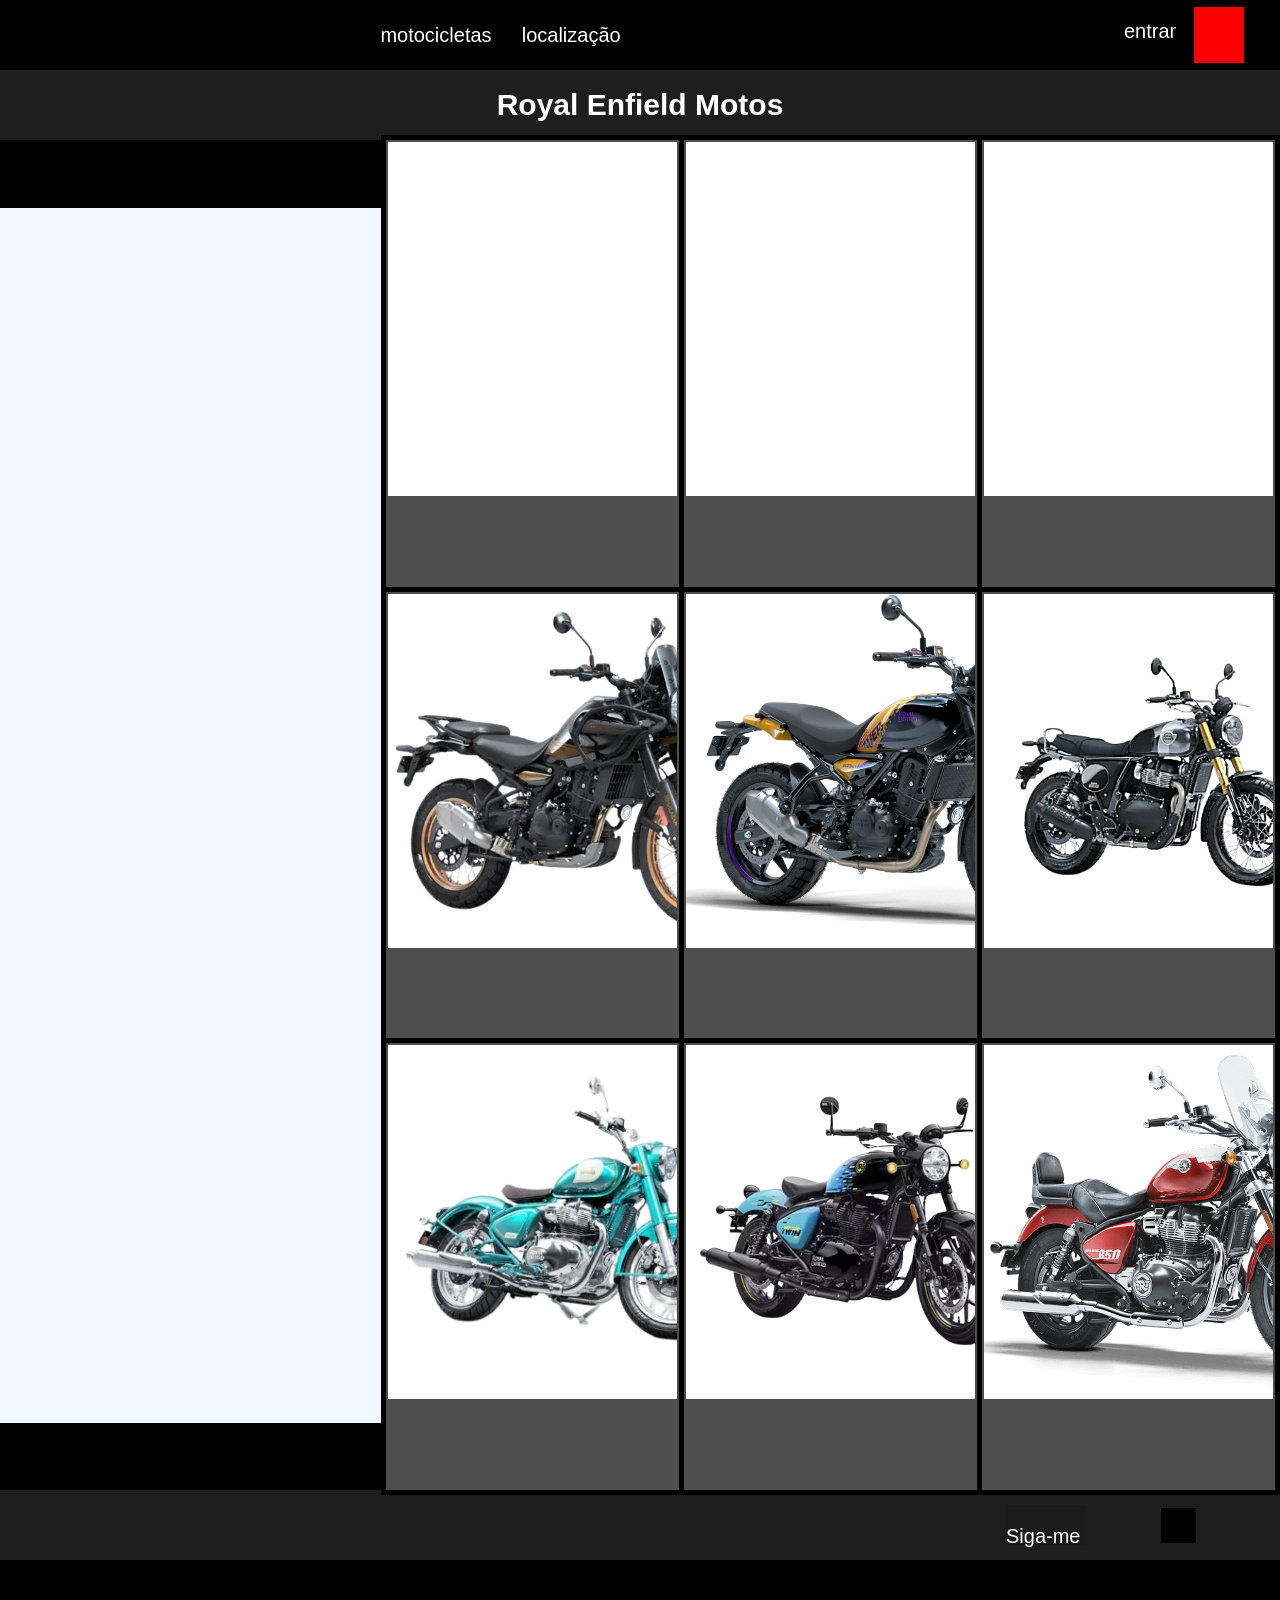
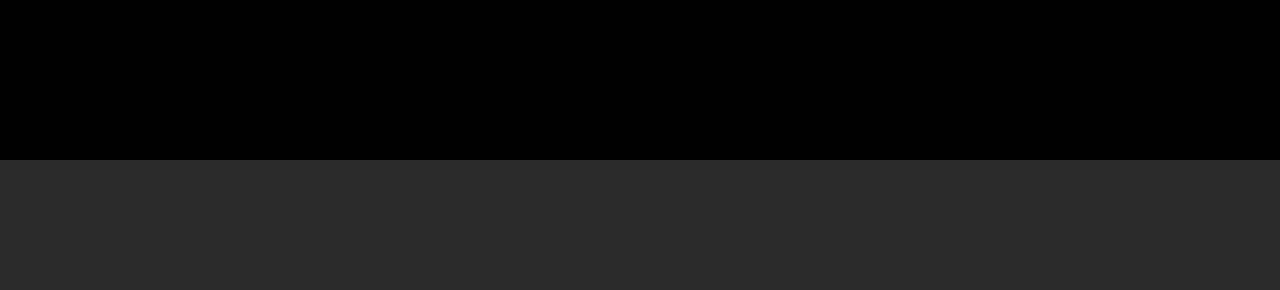
==== index.html @ 1a4cc16a "2908" ====
<!DOCTYPE html>
<html lang="pt-br">

<head>
    <meta charset="UTF-8">
    <meta name="viewport" content="width=device-width, initial-scale=1.0">
    <title>Motunado Motos Usados</title>
    <link rel="stylesheet" href="style.css">
</head>

<body>
    <header>
        <div class="logo">
            <div id="logo_img"></div>
        </div>
        <div class="main">
            <div class="vazio"></div>
            <div id="motocicletas">
                <div class="text">
                    <p>motocicletas</p>
                </div>
            </div>
            <div id="localizacao">
                <div class="text">
                    <p>localização</p>
                </div>
            </div>
        </div>
        <div class="main2">
            <div id="entrar">
                <div class="text">
                    <p>entrar</p>
                </div>
            </div>
            <div id="dark"></div>
        </div>
    </header>
    <div id="head2">
        <h1>Royal Enfield Motos</h1>
    </div>
    <div class="principal">
        <div id="principal1">
        </div>
        <div id="principal2">
            <div class="card">
                <div class="card_foto hunter"></div>
                <div class="card_name"></div>
            </div>
            <div class="card">
                <div class="card_foto meteor"></div>
                <div class="card_name"></div>
            </div>
            <div class="card ">
                <div class="card_foto classic"></div>
                <div class="card_name"></div>
            </div>
            <div class="card">
                <div class="card_foto hima"></div>
                <div class="card_name"></div>
            </div>
            <div class="card">
                <div class="card_foto guerrilha"></div>
                <div class="card_name"></div>
            </div>
            <div class="card">
                <div class="card_foto bear"></div>
                <div class="card_name"></div>
            </div>
            <div class="card">
                <div class="card_foto classic650 "></div>
                <div class="card_name"></div>
            </div>
            <div class="card">
                <div class="card_foto shotgun"></div>
                <div class="card_name"></div>
            </div>
            <div class="card ">
                <div class="card_foto super "></div>
                <div class="card_name"></div>
            </div>
        </div>
    </div>
    <footer>
        <div id="foot">
            <div id="text_box_foot">
                <p>Siga-me</p>
            </div>
            <div id="insta"></div>
            <div id="gmail"></div>
            <div class="vazio"></div>
        </div>
        <div id="foot2"></div>

    </footer>
    <script src="script.js"></script>
</body>

</html>
---- style.css ----
body {
    background-color: rgb(43, 43, 43);
    min-height: 210vh;
    margin: 0;
    padding: 0
}

p {
    font-family: Arial, Helvetica, sans-serif;
    font-size: 20px;
    color: rgb(255, 255, 255);
}

h1 {
    font-family: Arial, Helvetica, sans-serif;
    color: rgb(255, 255, 255);
    font-size: 30px;
}

header {
    background-color: black;
    width: 100%;
    height: 70px;
    display: flex;
}

#head2 {
    background-color: rgba(26, 26, 26, 0.774);
    width: 100%;
    height: 70px;
    display: flex;
    justify-content: center;
    align-items: center;
}

.logo {
    background-color: rgb(0, 0, 0);
    width: 25%;
    height: 100%;
    display: flex;
    justify-content: center;
    align-items: center;
}

#logo_img {
    background-image: url(img/logo.png);
    background-size: cover;
    width: 80%;
    height: 80%;
}

.main {
    background-color: rgb(0, 0, 0);
    width: 60%;
    height: 100%;
    display: flex;
    gap: 20px;
    align-items: center;
}

.vazio {
    width: 5%;
    height: 90%;
    display: flex;
    justify-content: center;
    align-items: center;
}

#motocicletas {
    width: 15%;
    height: 90%;
    background-color: rgb(0, 0, 0);
    display: flex;
    align-items: center;
    justify-content: center;
}

.text {
    background-color: black;
}

#localizacao {
    width: 15%;
    height: 90%;
    background-color: rgb(0, 0, 0);
    display: flex;
    justify-content: center;
    align-items: center;
}

.main2 {
    background-color: rgb(0, 0, 0);
    width: 15%;
    height: 100%;
    display: flex;
    justify-content: center;
    gap: 20px;
    align-items: center;
}

#entrar {
    height: 100%;
    width: 50px;
}

#dark {
    height: 80%;
    width: 50px;
    background-color: rgb(255, 0, 0);
}

.principal {
    height: 150vh;
    width: 100%;
    background-color: rgb(0, 0, 0);
    display: flex;
    align-items: center;
    gap: 0px;
    margin: 0px;
}

#principal1 {
    height: 90%;
    width: 30%;
    background-color: aliceblue;
}

#principal2 {
    height: 100%;
    width: 70%;
    background-color: rgb(0, 0, 0);
    display: grid;
    grid-template-columns: repeat(3, 1fr);
    grid-template-rows: repeat(3, 1fr);
    gap: 5px;
    padding: 5px;
    align-content: start;
}

.card {
    background-color: white;
    display: flex;
    flex-direction: column;
    align-items: end;
    border: 2px solid rgb(78, 78, 78);
    transition: 0.5s;
}

.card_name {
    background-color: rgba(26, 26, 26, 0.774);
    width: 100%;
    height: 20%;
    transition: 0.5s;
}

.card_foto {
    background-color: white;
    width: 100%;
    height: 80%;
    background-size: cover;
    display: flex;
    justify-content: center;
    align-items: center;
}

#foot {
    width: 100%;
    height: 70px;
    background-color: rgba(26, 26, 26, 0.774);
    display: flex;
    justify-content: end;
    align-items: center;
    gap: 20px;
}

#text_box_foot {
    background-color: rgba(26, 26, 26, 0.774);
    height: 40px;
    width: 80px;
}

#insta {
    height: 35px;
    width: 35px;
    background-image: url(img/insta.png);
    background-size: cover;
}

#insta:hover {
    background-image: url(img/insta2.png)
}

#gmail {
    height: 35px;
    width: 35px;
    background-color: black;
}

#foot2 {
    width: 100%;
    height: 200px;
    background-color: black;
}

.hunter {
    background-image: url(img/hunter.png);
}

.meteor {
    background-image: url(img/meteor.png);
}

.classic {
    background-image: url(img/classic.png);
}

.hima {
    background-image: url(img/hima450.png);
}

.guerrilha {
    background-image: url(img/guerrilha.png);
}

.classic650 {
    background-image: url(img/classic650.png);
}

.bear {
    background-image: url(img/bear.png);
}

.shotgun {
    background-image: url(img/shotgun.png);
}

.super {
    background-image: url(img/super_meteor650.png);
}

.borda1 {
    border: 2px solid rgb(255, 0, 0);
}

.vermelho {
    background-color: red;
}
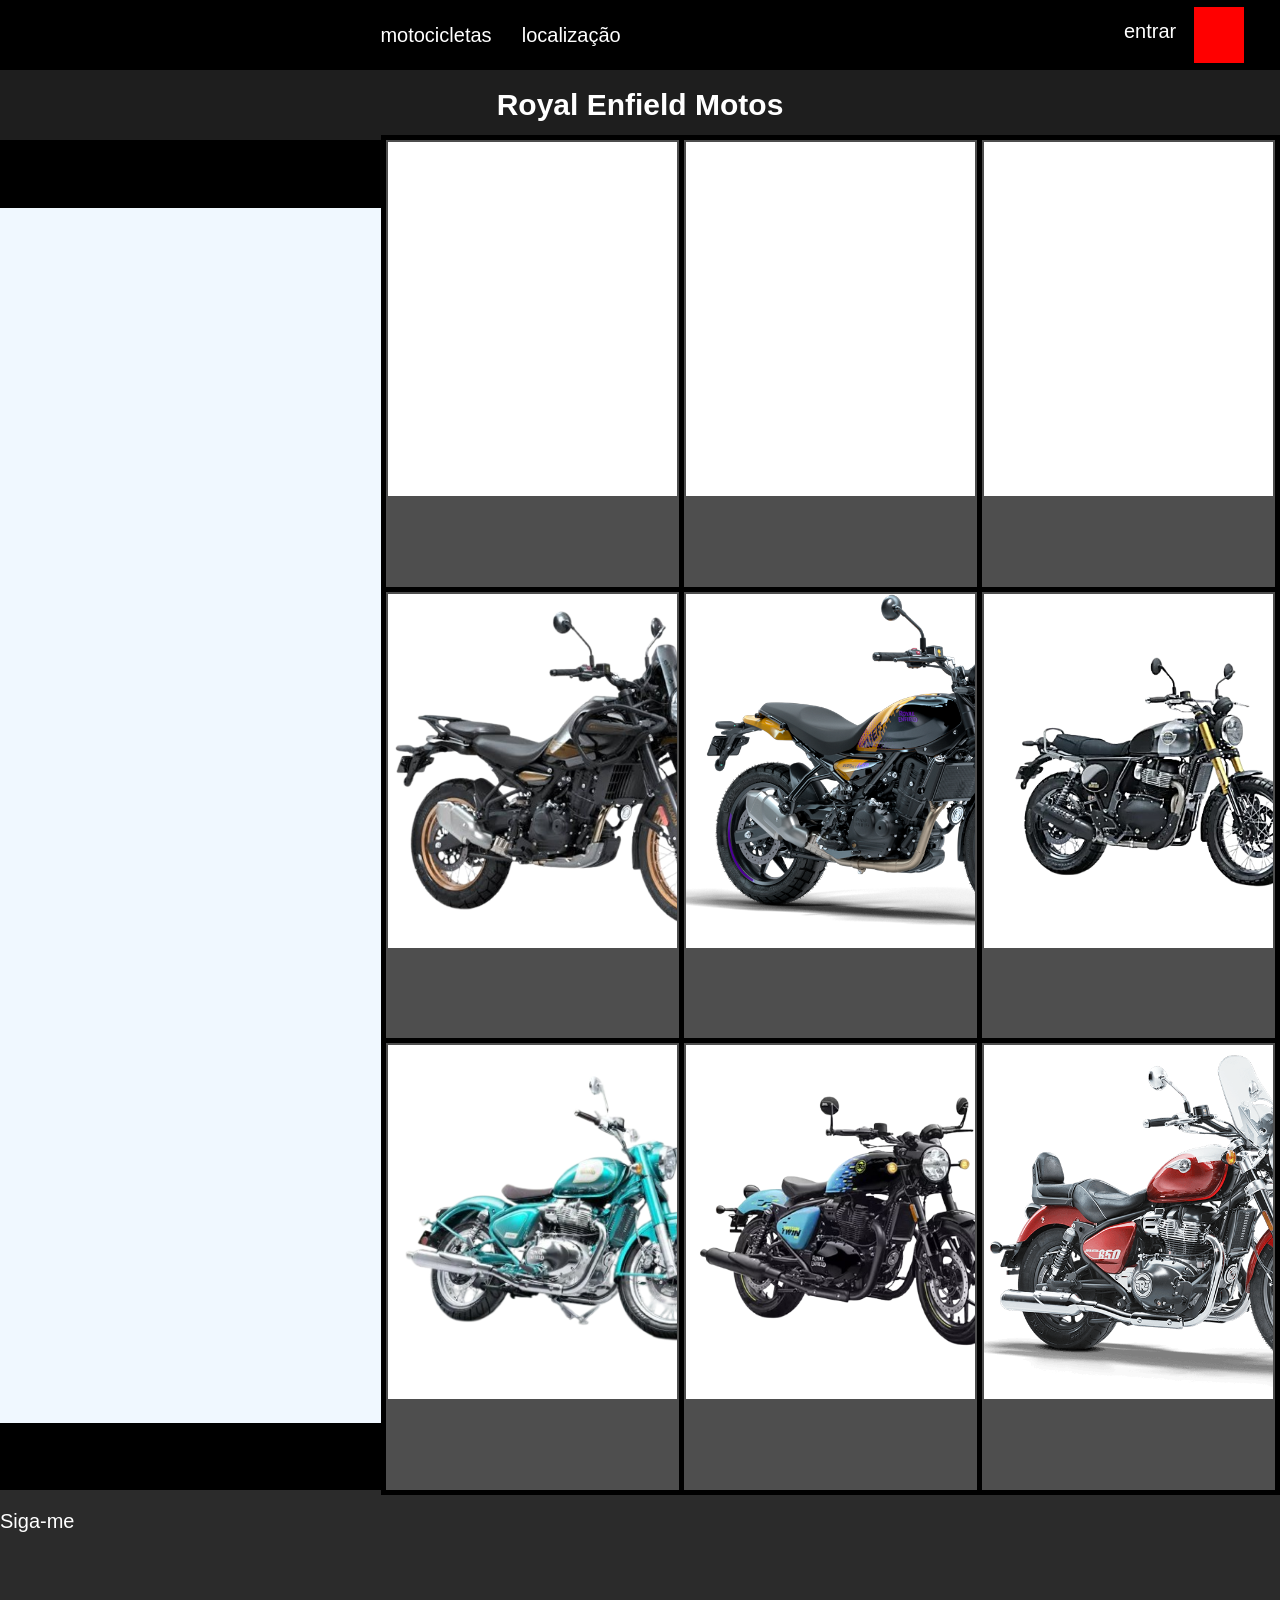
==== commit c08b5811: "link" ====
--- a/index.html
+++ b/index.html
@@ -16,7 +16,7 @@
         <div class="main">
             <div class="vazio"></div>
             <div id="motocicletas">
-                <div class="text">
+                <div class="text" onclick="window.location.href='index.html'">
                     <p>motocicletas</p>
                 </div>
             </div>
@@ -27,7 +27,7 @@
             </div>
         </div>
         <div class="main2">
-            <div id="entrar">
+            <div class="entrar menubar">
                 <div class="text">
                     <p>entrar</p>
                 </div>
@@ -42,57 +42,58 @@
         <div id="principal1">
         </div>
         <div id="principal2">
-            <div class="card">
-                <div class="card_foto hunter"></div>
-                <div class="card_name"></div>
-            </div>
-            <div class="card">
-                <div class="card_foto meteor"></div>
-                <div class="card_name"></div>
+            <div class="card" onclick="window.location.href='motos/hunter.html'">
+                <div class="card_foto hunter "></div>
+                <div class="card_name "></div>
             </div>
             <div class="card ">
-                <div class="card_foto classic"></div>
-                <div class="card_name"></div>
+                <div class="card_foto meteor "></div>
+                <div class="card_name "></div>
             </div>
-            <div class="card">
-                <div class="card_foto hima"></div>
-                <div class="card_name"></div>
+            <div class="card ">
+                <div class="card_foto classic "></div>
+                <div class="card_name "></div>
             </div>
-            <div class="card">
-                <div class="card_foto guerrilha"></div>
-                <div class="card_name"></div>
+            <div class="card ">
+                <div class="card_foto hima "></div>
+                <div class="card_name "></div>
             </div>
-            <div class="card">
-                <div class="card_foto bear"></div>
-                <div class="card_name"></div>
+            <div class="card ">
+                <div class="card_foto guerrilha "></div>
+                <div class="card_name "></div>
             </div>
-            <div class="card">
+            <div class="card ">
+                <div class="card_foto bear "></div>
+                <div class="card_name "></div>
+            </div>
+            <div class="card ">
                 <div class="card_foto classic650 "></div>
-                <div class="card_name"></div>
+                <div class="card_name "></div>
             </div>
-            <div class="card">
-                <div class="card_foto shotgun"></div>
-                <div class="card_name"></div>
+            <div class="card ">
+                <div class="card_foto shotgun "></div>
+                <div class="card_name "></div>
             </div>
             <div class="card ">
                 <div class="card_foto super "></div>
-                <div class="card_name"></div>
+                <div class="card_name "></div>
             </div>
         </div>
     </div>
     <footer>
-        <div id="foot">
-            <div id="text_box_foot">
+        <div id="foot ">
+            <div id="text_box_foot ">
                 <p>Siga-me</p>
             </div>
-            <div id="insta"></div>
-            <div id="gmail"></div>
-            <div class="vazio"></div>
+            <div id="insta ">
+            </div>
+            <div id="gmail "></div>
+            <div class="vazio "></div>
         </div>
-        <div id="foot2"></div>
+        <div id="foot2 "></div>
 
     </footer>
-    <script src="script.js"></script>
+    <script src="script.js "></script>
 </body>
 
 </html>
--- a/style.css
+++ b/style.css
@@ -77,6 +77,7 @@
 
 .text {
     background-color: black;
+    cursor: pointer;
 }
 
 #localizacao {
@@ -98,9 +99,10 @@
     align-items: center;
 }
 
-#entrar {
+.entrar {
     height: 100%;
     width: 50px;
+    cursor: pointer;
 }
 
 #dark {
@@ -144,6 +146,7 @@
     align-items: end;
     border: 2px solid rgb(78, 78, 78);
     transition: 0.5s;
+    cursor: pointer;
 }
 
 .card_name {
@@ -184,16 +187,18 @@
     width: 35px;
     background-image: url(img/insta.png);
     background-size: cover;
+    cursor: pointer;
 }
 
 #insta:hover {
-    background-image: url(img/insta2.png)
+    background-image: url(img/insta2.png);
 }
 
 #gmail {
     height: 35px;
     width: 35px;
     background-color: black;
+    cursor: pointer;
 }
 
 #foot2 {
@@ -244,4 +249,9 @@
 
 .vermelho {
     background-color: red;
+}
+
+a {
+    text-decoration: none;
+    color: inherit;
 }
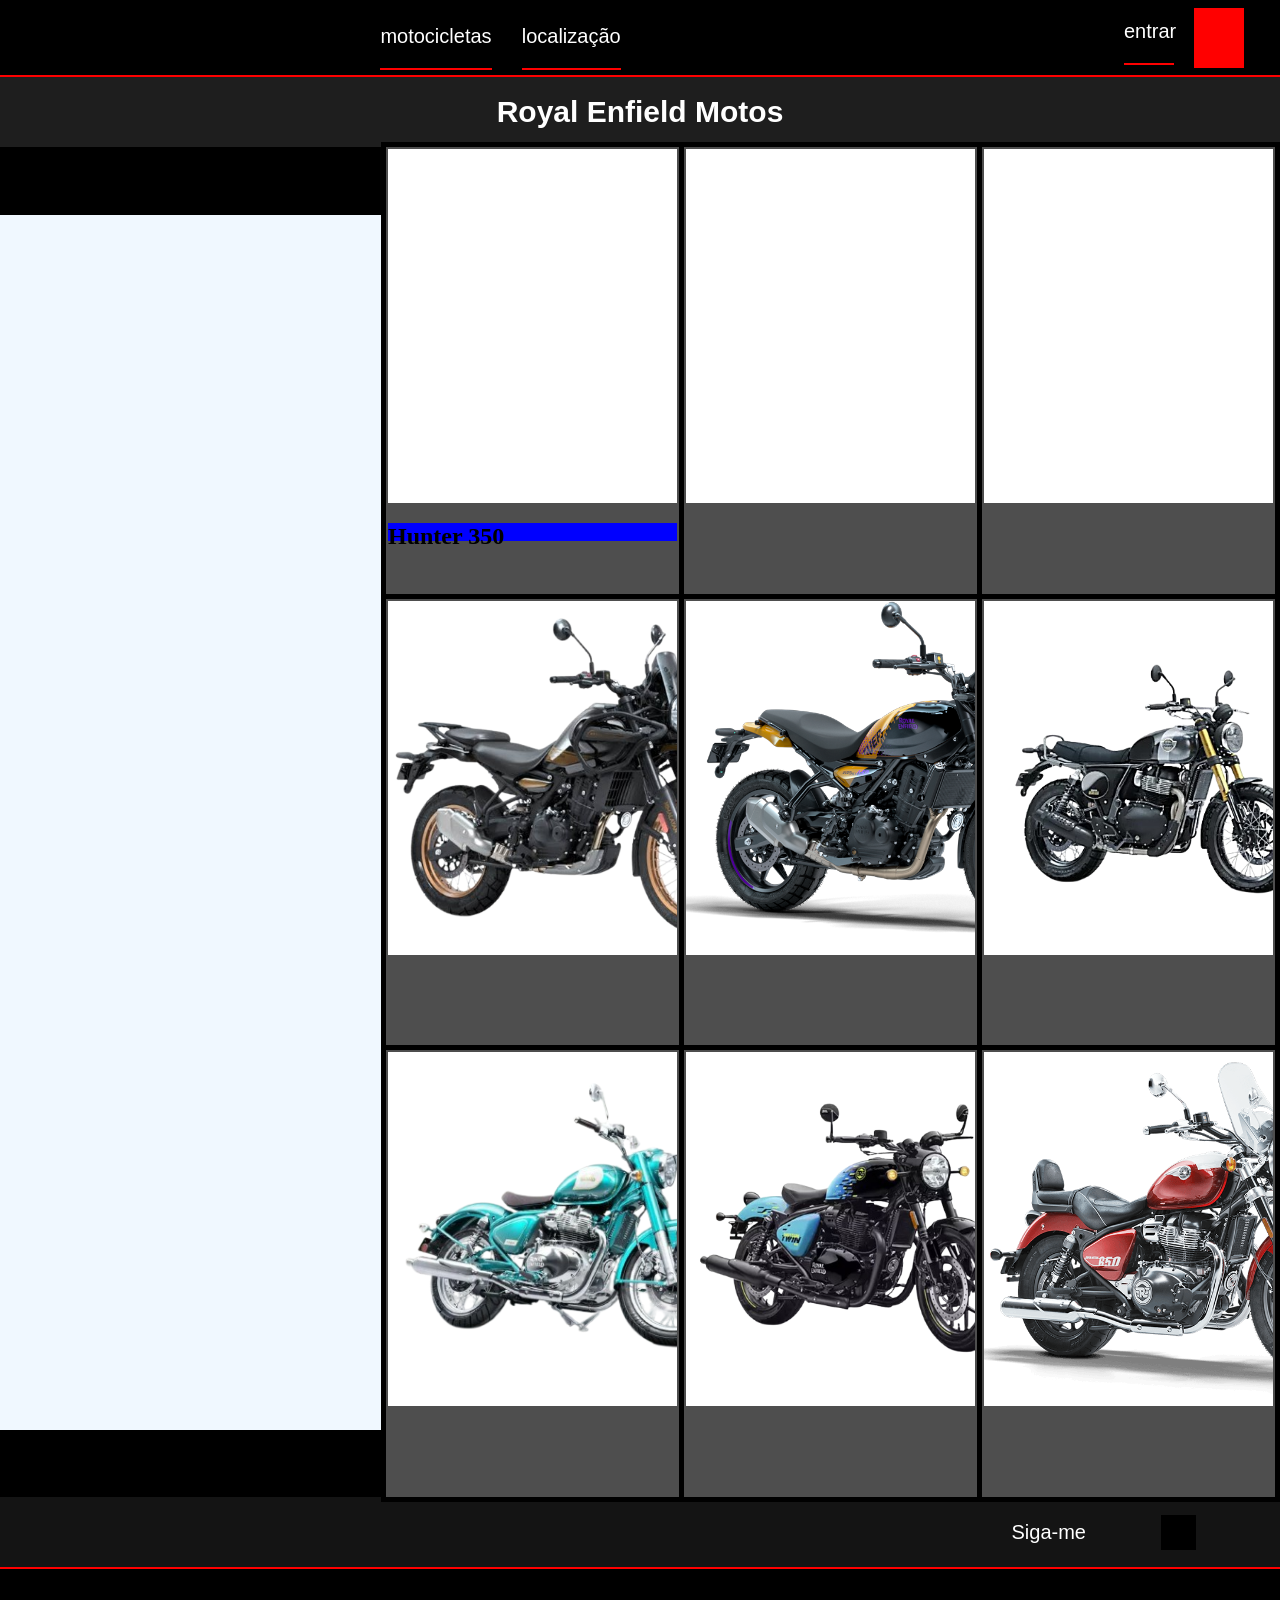
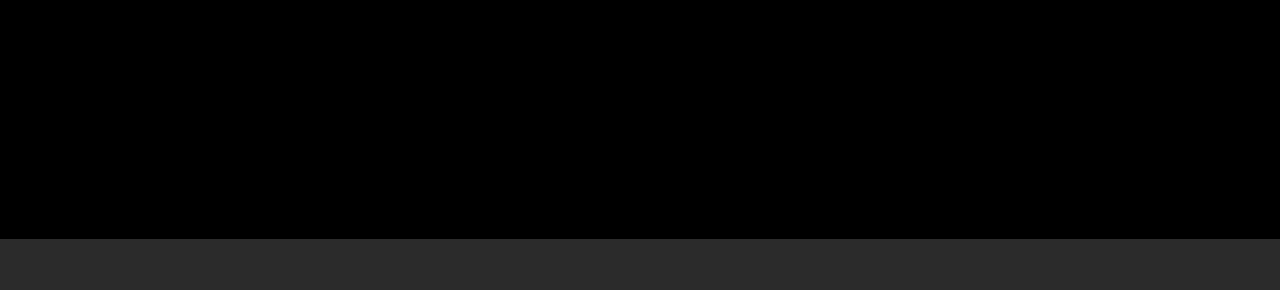
==== commit ae97a8b4: "style" ====
--- a/index.html
+++ b/index.html
@@ -44,54 +44,57 @@
         <div id="principal2">
             <div class="card" onclick="window.location.href='motos/hunter.html'">
                 <div class="card_foto hunter "></div>
-                <div class="card_name "></div>
+                <div class="card_name ">
+                    <div class="card_text">
+                        <h2>Hunter 350
+                            <h2>
+
+                    </div>
+                </div>
             </div>
-            <div class="card ">
+            <div class="card" onclick="window.location.href='motos/meteor.html'">
                 <div class="card_foto meteor "></div>
                 <div class="card_name "></div>
             </div>
-            <div class="card ">
+            <div class="card " onclick="window.location.href='motos/classic.html'">
                 <div class="card_foto classic "></div>
                 <div class="card_name "></div>
             </div>
-            <div class="card ">
+            <div class="card " onclick="window.location.href='motos/hima.html'">
                 <div class="card_foto hima "></div>
                 <div class="card_name "></div>
             </div>
-            <div class="card ">
+            <div class="card " onclick="window.location.href='motos/guerrilha.html'">
                 <div class="card_foto guerrilha "></div>
                 <div class="card_name "></div>
             </div>
-            <div class="card ">
+            <div class="card " onclick="window.location.href='motos/bear.html'">
                 <div class="card_foto bear "></div>
                 <div class="card_name "></div>
             </div>
-            <div class="card ">
+            <div class="card " onclick="window.location.href='motos/classic650.html'">
                 <div class="card_foto classic650 "></div>
                 <div class="card_name "></div>
             </div>
-            <div class="card ">
+            <div class="card " onclick="window.location.href='motos/shotgun.html'">
                 <div class="card_foto shotgun "></div>
                 <div class="card_name "></div>
             </div>
-            <div class="card ">
+            <div class="card " onclick="window.location.href='motos/super.html'">
                 <div class="card_foto super "></div>
                 <div class="card_name "></div>
             </div>
         </div>
     </div>
     <footer>
-        <div id="foot ">
+        <div id="foot">
             <div id="text_box_foot ">
                 <p>Siga-me</p>
             </div>
-            <div id="insta ">
-            </div>
-            <div id="gmail "></div>
-            <div class="vazio "></div>
+            <div id="insta"></div>
+            <div id="gmail"></div>
+            <div class="vazio"></div>
         </div>
-        <div id="foot2 "></div>
-
     </footer>
     <script src="script.js "></script>
 </body>
--- a/style.css
+++ b/style.css
@@ -20,8 +20,9 @@
 header {
     background-color: black;
     width: 100%;
-    height: 70px;
-    display: flex;
+    height: 75px;
+    display: flex;
+    border-bottom: 2px solid red;
 }
 
 #head2 {
@@ -78,6 +79,11 @@
 .text {
     background-color: black;
     cursor: pointer;
+    border-bottom: 2px solid red;
+}
+
+.text:hover {
+    border-bottom: 2px solid rgb(255, 255, 255);
 }
 
 #localizacao {
@@ -156,6 +162,12 @@
     transition: 0.5s;
 }
 
+.card_text {
+    width: 100%;
+    height: 20%;
+    background-color: blue;
+}
+
 .card_foto {
     background-color: white;
     width: 100%;
@@ -166,6 +178,12 @@
     align-items: center;
 }
 
+footer {
+    width: 100%;
+    height: 38vh;
+    background-color: rgb(0, 0, 0);
+}
+
 #foot {
     width: 100%;
     height: 70px;
@@ -174,6 +192,7 @@
     justify-content: end;
     align-items: center;
     gap: 20px;
+    border-bottom: 2px solid red;
 }
 
 #text_box_foot {
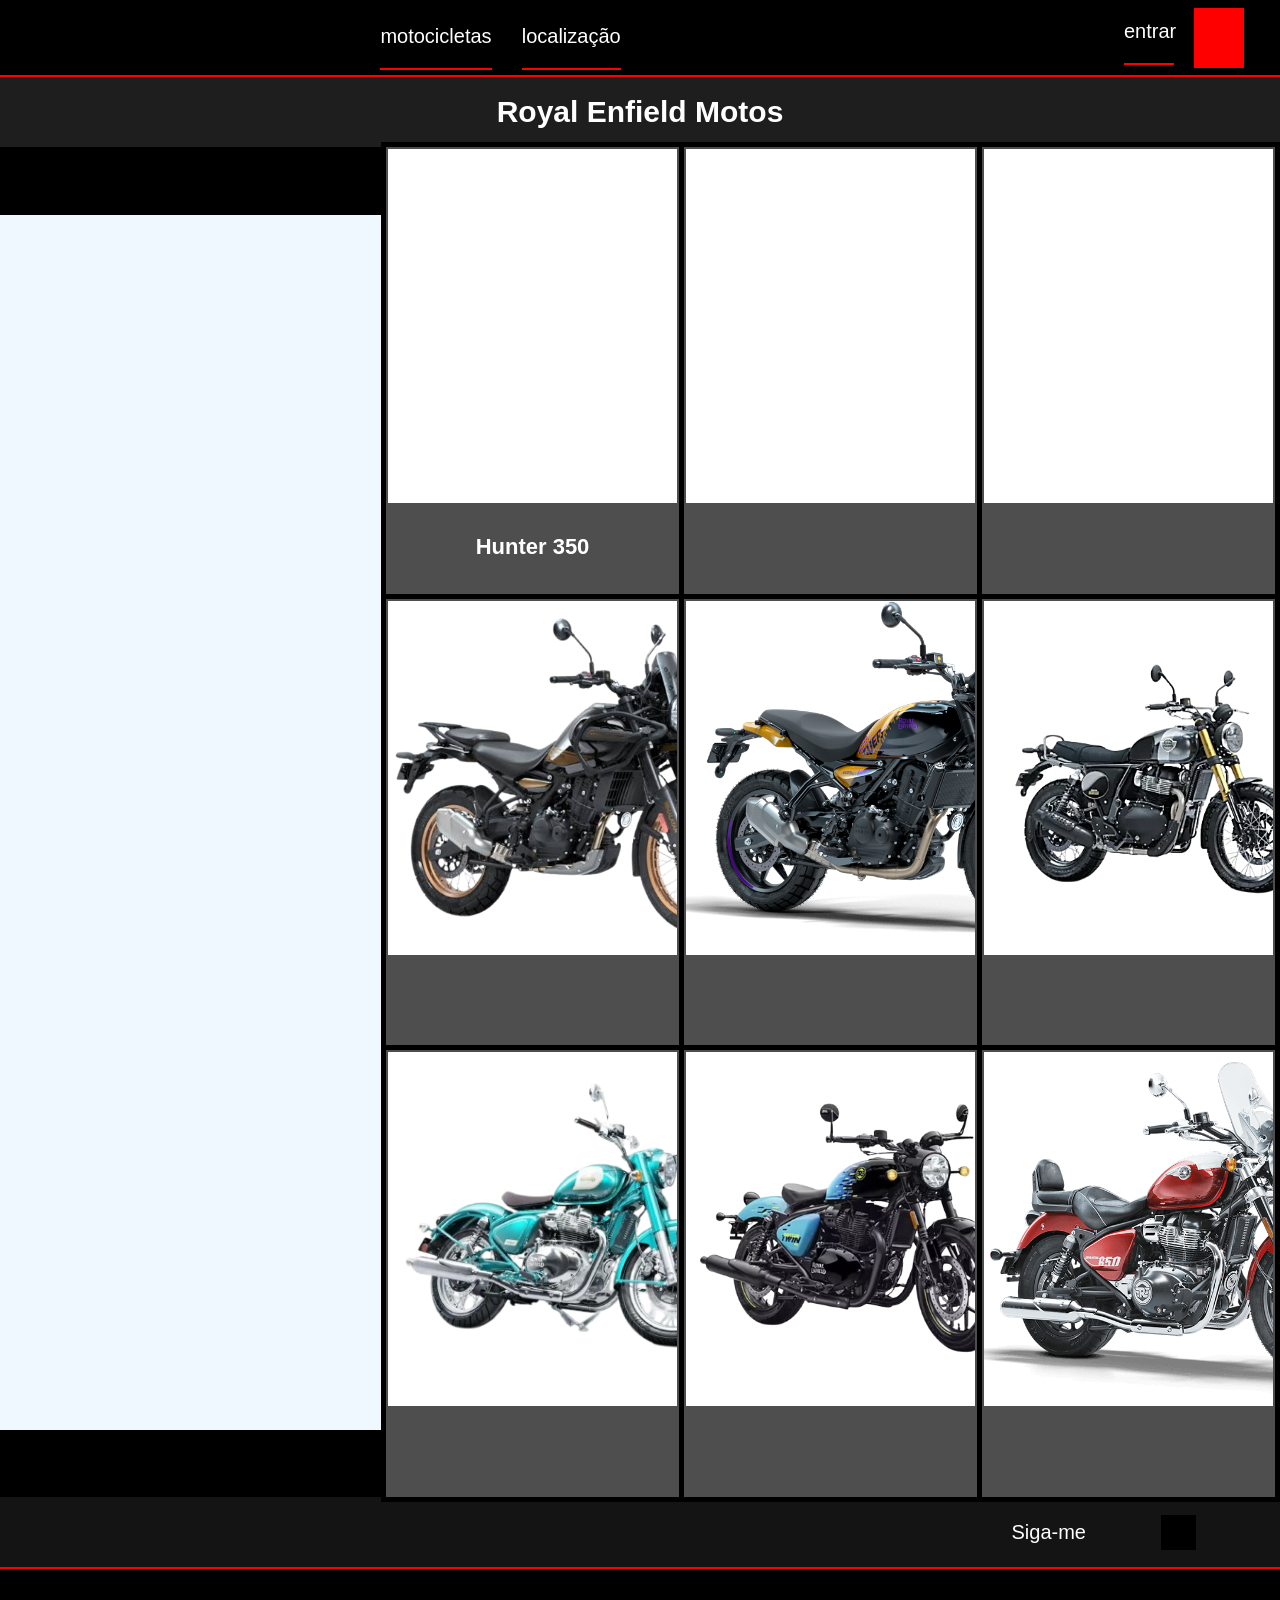
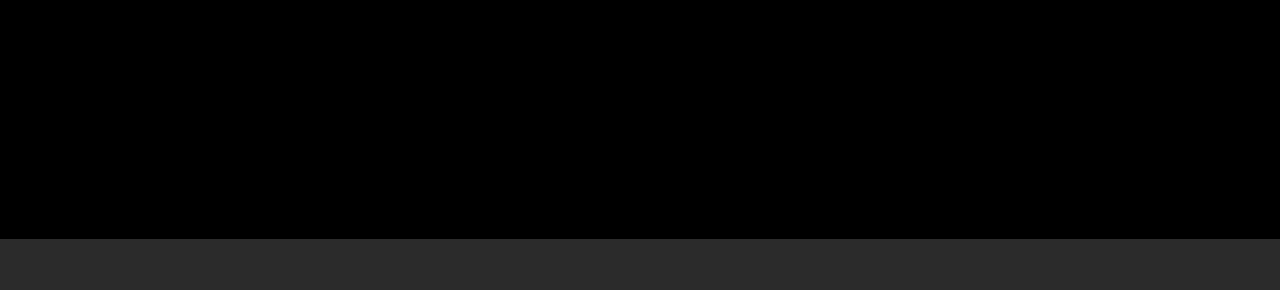
==== commit 61c8c358: "style3" ====
--- a/index.html
+++ b/index.html
@@ -46,8 +46,7 @@
                 <div class="card_foto hunter "></div>
                 <div class="card_name ">
                     <div class="card_text">
-                        <h2>Hunter 350
-                            <h2>
+                        <h2>Hunter 350</h2>
 
                     </div>
                 </div>
--- a/style.css
+++ b/style.css
@@ -15,6 +15,12 @@
     font-family: Arial, Helvetica, sans-serif;
     color: rgb(255, 255, 255);
     font-size: 30px;
+}
+
+h2 {
+    font-family: Arial, Helvetica, sans-serif;
+    color: rgb(255, 255, 255);
+    font-size: 22px;
 }
 
 header {
@@ -160,12 +166,17 @@
     width: 100%;
     height: 20%;
     transition: 0.5s;
+    display: flex;
+    justify-content: center;
+    align-items: center;
 }
 
 .card_text {
-    width: 100%;
-    height: 20%;
-    background-color: blue;
+    width: 40%;
+    height: 45%;
+    display: flex;
+    justify-content: center;
+    align-items: center;
 }
 
 .card_foto {
@@ -270,6 +281,10 @@
     background-color: red;
 }
 
+.preto {
+    color: black;
+}
+
 a {
     text-decoration: none;
     color: inherit;
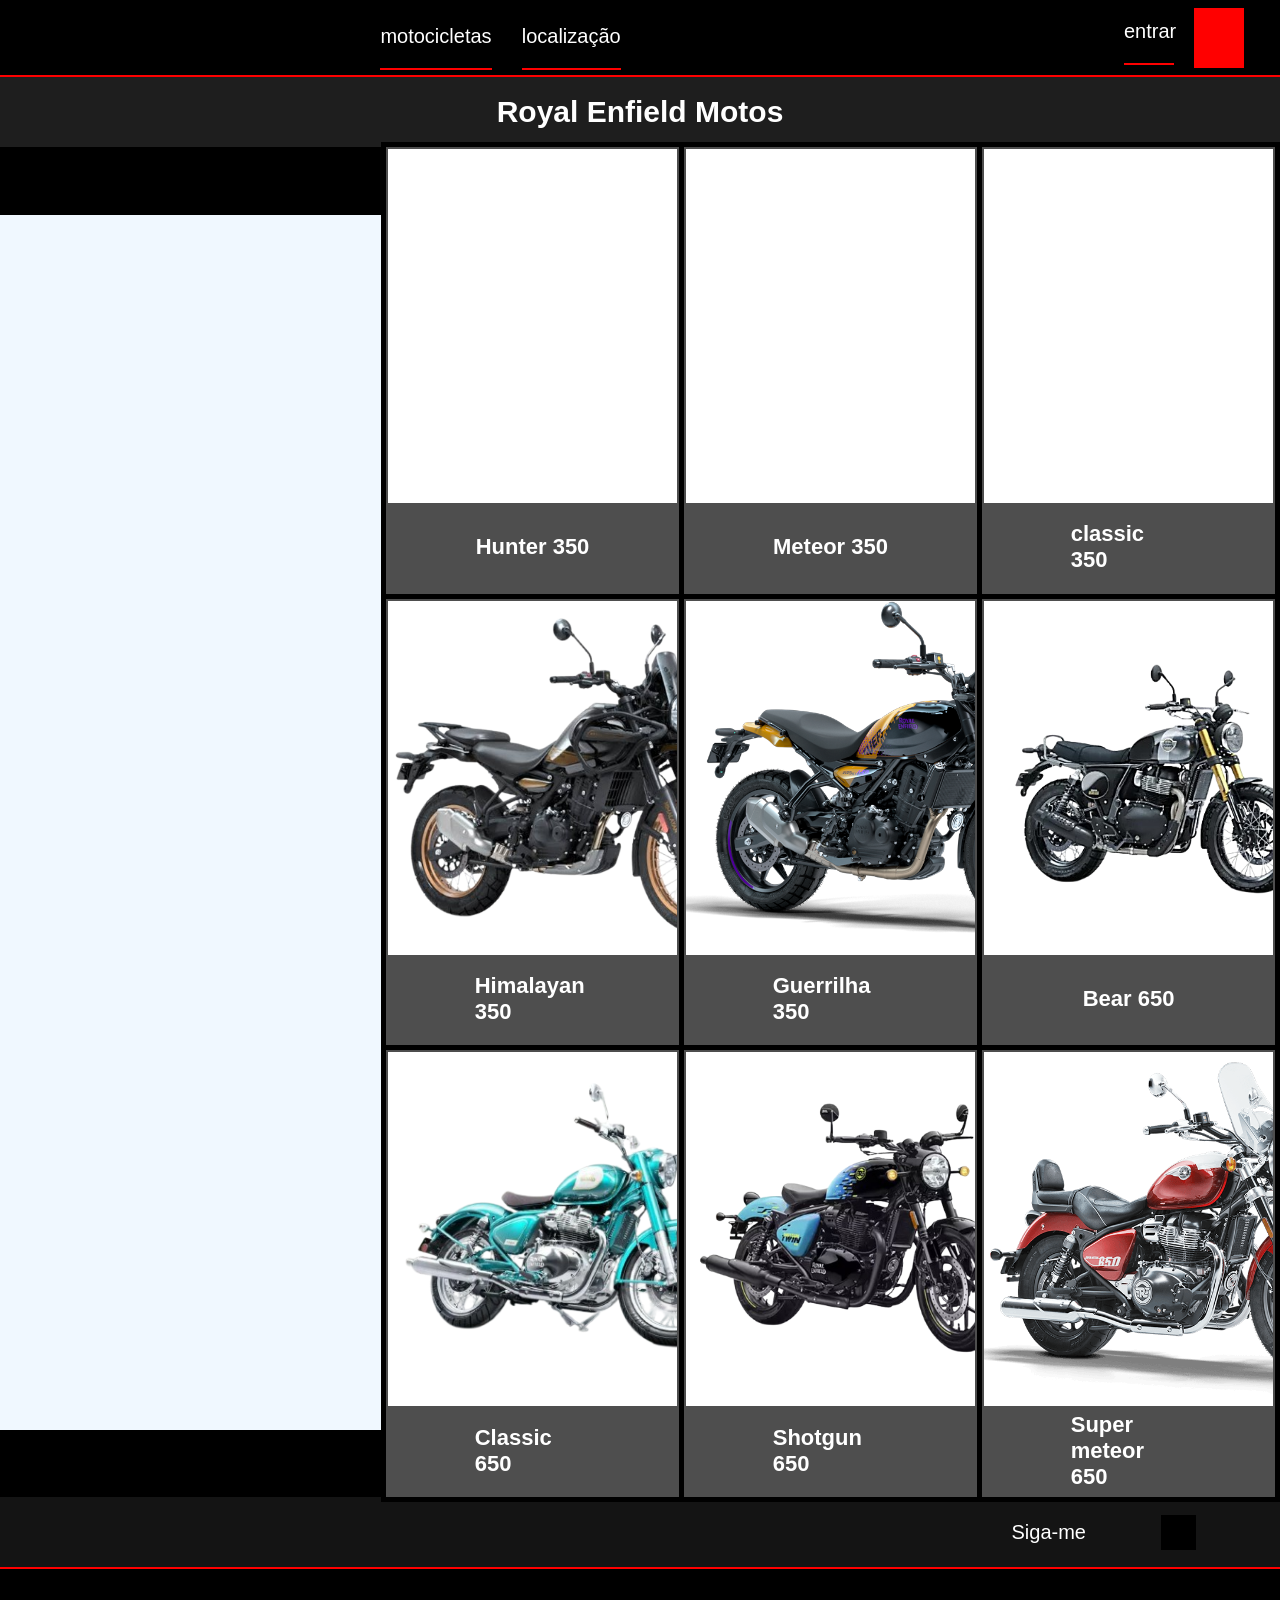
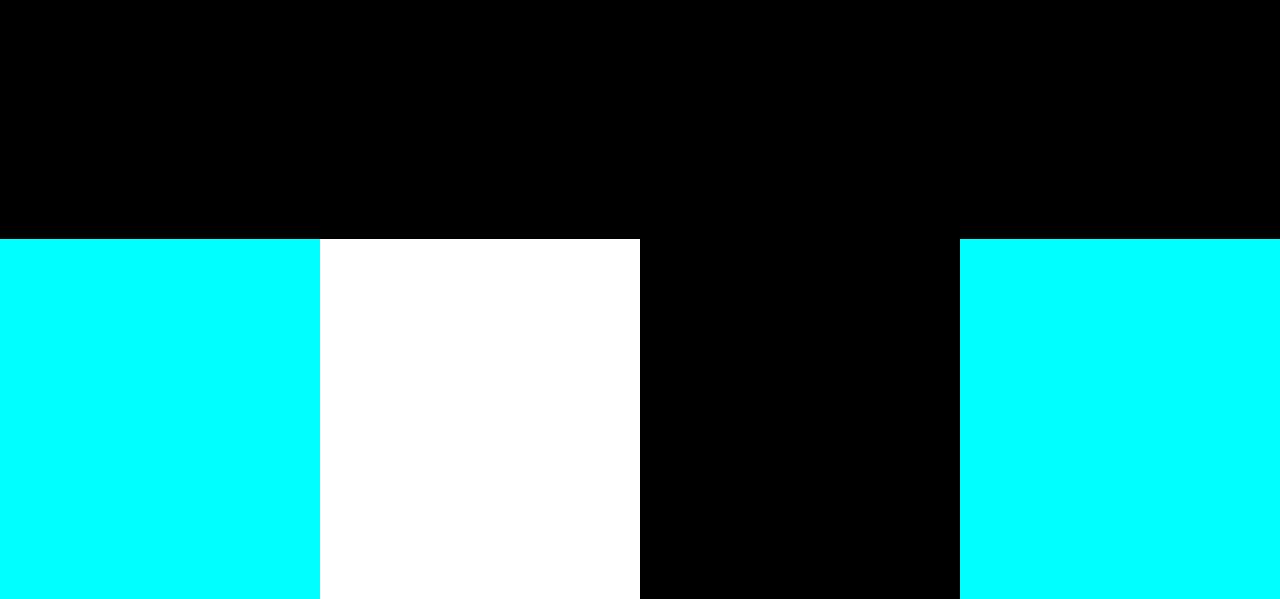
==== commit 65ccd6fc: "Enhance motorcycle card details in index.html Added card names and titles for various motorcycle mod" ====
--- a/index.html
+++ b/index.html
@@ -53,35 +53,75 @@
             </div>
             <div class="card" onclick="window.location.href='motos/meteor.html'">
                 <div class="card_foto meteor "></div>
-                <div class="card_name "></div>
+                <div class="card_name ">
+                    <div class="card_text">
+                        <h2>Meteor 350</h2>
+
+                    </div>
+                </div>
             </div>
             <div class="card " onclick="window.location.href='motos/classic.html'">
                 <div class="card_foto classic "></div>
-                <div class="card_name "></div>
+                <div class="card_name ">
+                    <div class="card_text">
+                        <h2>classic 350</h2>
+
+                    </div>
+                </div>
             </div>
             <div class="card " onclick="window.location.href='motos/hima.html'">
                 <div class="card_foto hima "></div>
-                <div class="card_name "></div>
+                <div class="card_name ">
+                    <div class="card_text">
+                        <h2>Himalayan 350</h2>
+
+                    </div>
+                </div>
             </div>
             <div class="card " onclick="window.location.href='motos/guerrilha.html'">
                 <div class="card_foto guerrilha "></div>
-                <div class="card_name "></div>
+                <div class="card_name ">
+                    <div class="card_text">
+                        <h2>Guerrilha 350</h2>
+
+                    </div>
+                </div>
             </div>
             <div class="card " onclick="window.location.href='motos/bear.html'">
                 <div class="card_foto bear "></div>
-                <div class="card_name "></div>
+                <div class="card_name ">
+                    <div class="card_text">
+                        <h2>Bear 650</h2>
+
+                    </div>
+                </div>
             </div>
             <div class="card " onclick="window.location.href='motos/classic650.html'">
                 <div class="card_foto classic650 "></div>
-                <div class="card_name "></div>
+                <div class="card_name ">
+                    <div class="card_text">
+                        <h2>Classic 650</h2>
+
+                    </div>
+                </div>
             </div>
             <div class="card " onclick="window.location.href='motos/shotgun.html'">
                 <div class="card_foto shotgun "></div>
-                <div class="card_name "></div>
+                <div class="card_name ">
+                    <div class="card_text">
+                        <h2>Shotgun 650</h2>
+
+                    </div>
+                </div>
             </div>
             <div class="card " onclick="window.location.href='motos/super.html'">
                 <div class="card_foto super "></div>
-                <div class="card_name "></div>
+                <div class="card_name ">
+                    <div class="card_text">
+                        <h2>Super meteor 650</h2>
+
+                    </div>
+                </div>
             </div>
         </div>
     </div>
@@ -93,9 +133,15 @@
             <div id="insta"></div>
             <div id="gmail"></div>
             <div class="vazio"></div>
-        </div>
+       </div>
     </footer>
+    <div id="footer2">
+        <div id="bloco1"></div>
+        <div id="bloco2"></div>
+        <div id="bloco3"></div>
+        <div id="bloco4"></div>
+    </div>
     <script src="script.js "></script>
 </body>
 
-</html>+</html>
--- a/style.css
+++ b/style.css
@@ -188,7 +188,37 @@
     justify-content: center;
     align-items: center;
 }
-
+footer {
+    width: 100%;
+    height: 8vh;
+    background-color: rgb(0, 0, 0);
+}
+#footer2{
+    width: 100%;
+     height: 40vh;
+    background-color: blue;
+    display: flex;
+}
+#bloco1{
+   width: 25%;
+   height: 100%;
+   background-color: aqua;
+}
+#bloco2{
+   width: 25%;
+   height: 100%;
+   background-color: rgb(255, 255, 255);
+}
+#bloco3{
+   width: 25%;
+   height: 100%;
+   background-color: rgb(0, 0, 0);
+}
+#bloco4{
+   width: 25%;
+   height: 100%;
+   background-color: aqua;
+}
 footer {
     width: 100%;
     height: 38vh;
@@ -288,4 +318,4 @@
 a {
     text-decoration: none;
     color: inherit;
-}+}
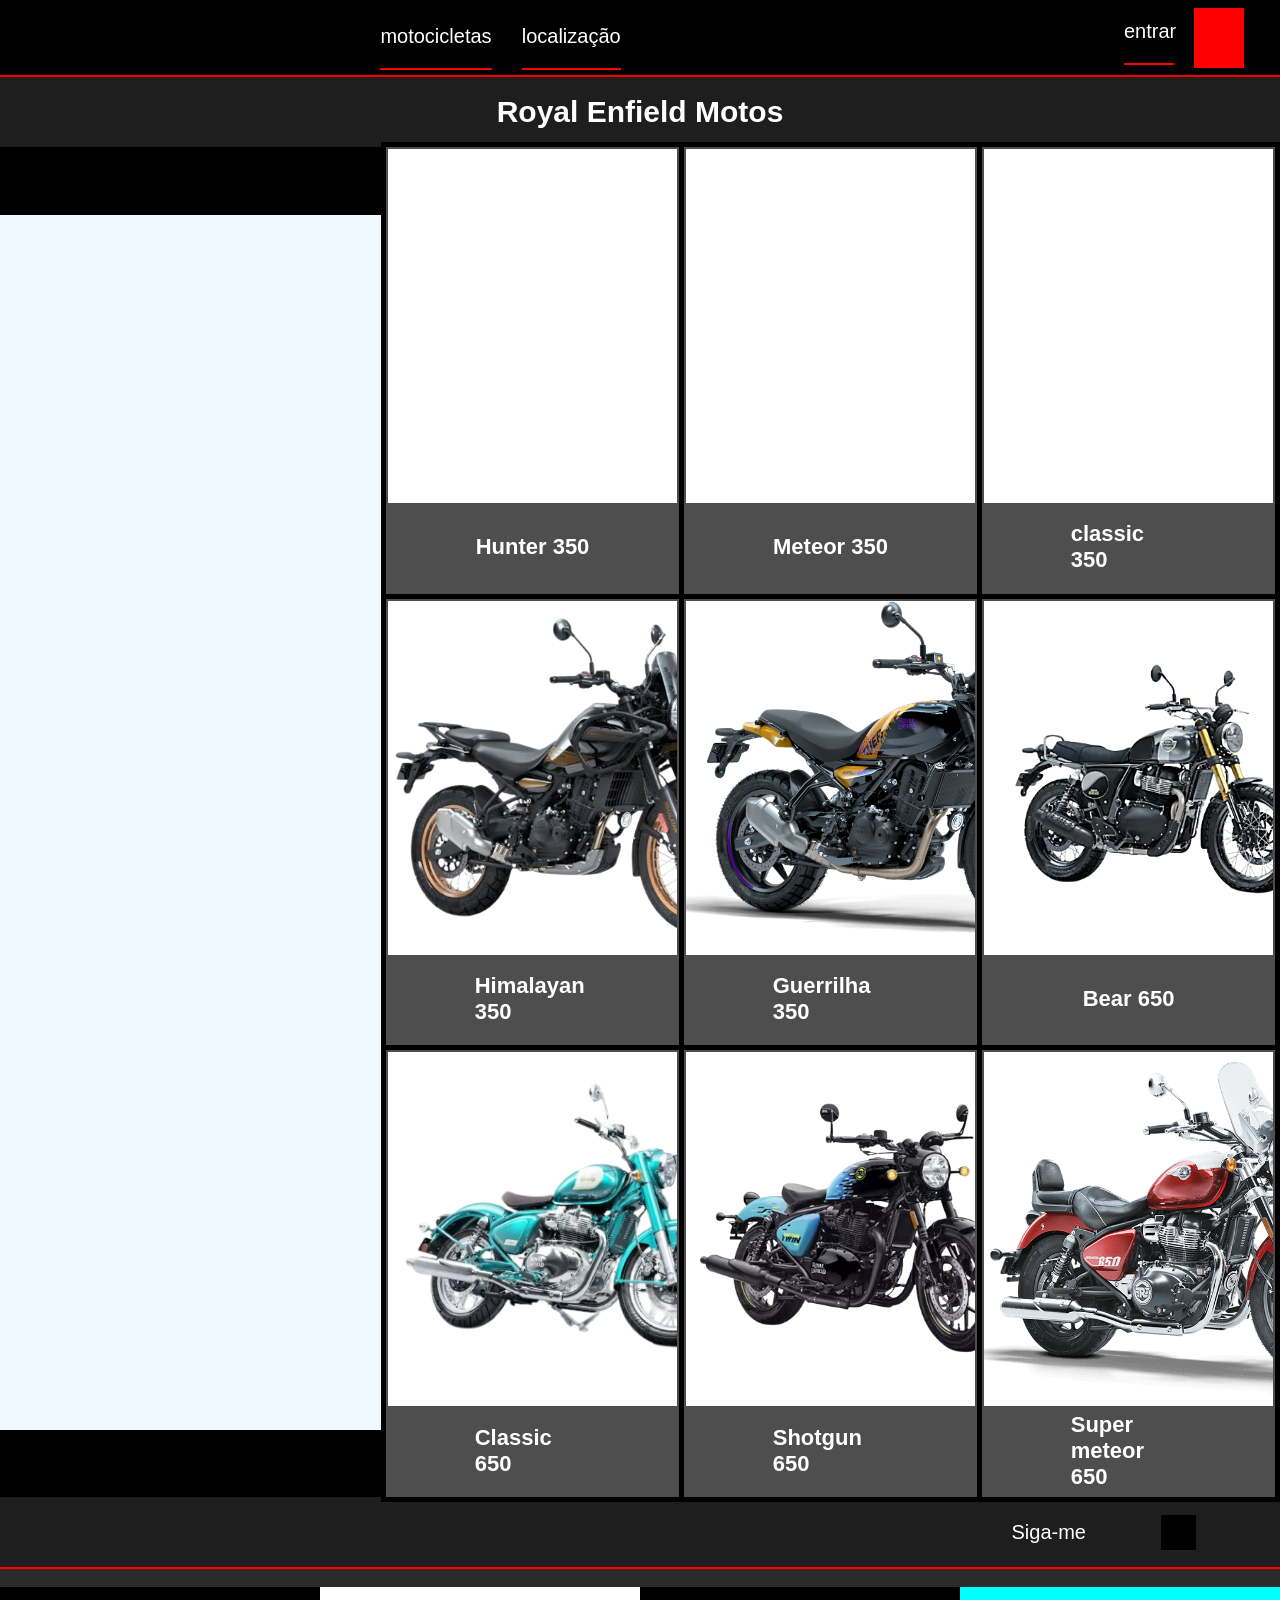
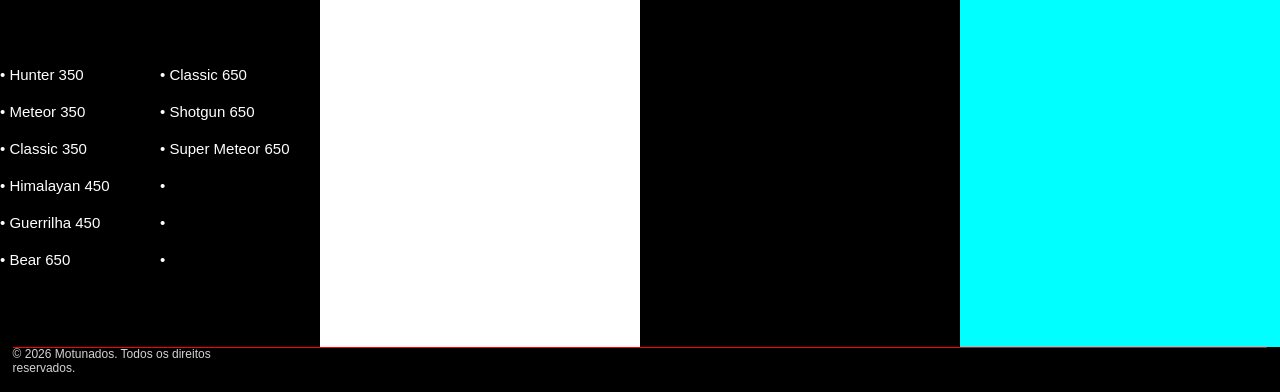
==== commit 6bda71a7: "0109pt2" ====
--- a/index.html
+++ b/index.html
@@ -125,7 +125,7 @@
             </div>
         </div>
     </div>
-    <footer>
+    <div id="footer">
         <div id="foot">
             <div id="text_box_foot ">
                 <p>Siga-me</p>
@@ -133,15 +133,38 @@
             <div id="insta"></div>
             <div id="gmail"></div>
             <div class="vazio"></div>
-       </div>
-    </footer>
+        </div>
+    </div>
     <div id="footer2">
-        <div id="bloco1"></div>
+        <div id="bloco1">
+            <div id="b1_1">
+                <p class="p_bloco" onclick="window.location.href='motos/hunter.html'"> • Hunter 350 </p>
+                <p class="p_bloco" onclick="window.location.href='motos/meteor.html'"> • Meteor 350 </p>
+                <p class="p_bloco" onclick="window.location.href='motos/classic.html'"> • Classic 350 </p>
+                <p class="p_bloco" onclick="window.location.href='motos/hima.html'"> • Himalayan 450 </p>
+                <p class="p_bloco" onclick="window.location.href='motos/guerrilha.html'"> • Guerrilha 450 </p>
+                <p class="p_bloco" onclick="window.location.href='motos/bear.html'"> • Bear 650 </p>
+            </div>
+            <div id="b1_2">
+                <p class="p_bloco2" onclick="window.location.href='motos/classic650.html'"> • Classic 650 </p>
+                <p class="p_bloco2" onclick="window.location.href='motos/shotgun.html'"> • Shotgun 650 </p>
+                <p class="p_bloco2" onclick="window.location.href='motos/super.html'"> • Super Meteor 650</p>
+                <p class="p_bloco2"> • </p>
+                <p class="p_bloco2"> •</p>
+                <p class="p_bloco2"> •</p>
+            </div>
+        </div>
         <div id="bloco2"></div>
         <div id="bloco3"></div>
         <div id="bloco4"></div>
     </div>
+    <div id="footer3">
+        <div id="footer3_text">
+            <div class="vazio"></div>
+            <p id="footer3_text_p">© 2026 Motunados. Todos os direitos reservados.</p>
+        </div>
+    </div>
     <script src="script.js "></script>
 </body>
 
-</html>
+</html>
--- a/style.css
+++ b/style.css
@@ -188,41 +188,121 @@
     justify-content: center;
     align-items: center;
 }
-footer {
-    width: 100%;
-    height: 8vh;
-    background-color: rgb(0, 0, 0);
-}
-#footer2{
-    width: 100%;
-     height: 40vh;
+
+#footer {
+    width: 100%;
+    height: 10vh;
+}
+
+#footer2 {
+    width: 100%;
+    height: 40vh;
     background-color: blue;
     display: flex;
 }
-#bloco1{
-   width: 25%;
-   height: 100%;
-   background-color: aqua;
-}
-#bloco2{
-   width: 25%;
-   height: 100%;
-   background-color: rgb(255, 255, 255);
-}
-#bloco3{
-   width: 25%;
-   height: 100%;
-   background-color: rgb(0, 0, 0);
-}
-#bloco4{
-   width: 25%;
-   height: 100%;
-   background-color: aqua;
-}
-footer {
-    width: 100%;
-    height: 38vh;
-    background-color: rgb(0, 0, 0);
+
+#footer3 {
+    width: 100%;
+    height: 5vh;
+    background-color: black;
+    display: flex;
+}
+
+#footer3::after {
+    content: "";
+    position: absolute;
+    left: 1%;
+    width: 98%;
+    border-bottom: 1px solid rgb(255, 0, 0);
+}
+
+#bloco1 {
+    width: 25%;
+    height: 100%;
+    background-color: aqua;
+    display: flex;
+}
+
+#b1_1 {
+    width: 50%;
+    height: 100%;
+    background-color: rgb(0, 0, 0);
+    display: flex;
+    flex-direction: column;
+    justify-content: center;
+    align-items: center;
+    gap: 20px;
+}
+
+#b1_2 {
+    width: 50%;
+    height: 100%;
+    background-color: rgb(0, 0, 0);
+    display: flex;
+    flex-direction: column;
+    justify-content: center;
+    gap: 20px;
+}
+
+#bloco2 {
+    width: 25%;
+    height: 100%;
+    background-color: rgb(255, 255, 255);
+}
+
+#bloco3 {
+    width: 25%;
+    height: 100%;
+    background-color: rgb(0, 0, 0);
+}
+
+#bloco4 {
+    width: 25%;
+    height: 100%;
+    background-color: aqua;
+}
+
+.p_bloco {
+    font-family: Arial, Helvetica, sans-serif;
+    font-size: 15px;
+    color: rgb(255, 255, 255);
+    margin: 0px;
+    width: 100%;
+    cursor: pointer;
+}
+
+.p_bloco:hover {
+    color: rgb(255, 0, 0);
+}
+
+.p_bloco2 {
+    font-family: Arial, Helvetica, sans-serif;
+    font-size: 15px;
+    color: rgb(255, 255, 255);
+    margin: 0px;
+    width: 100%;
+    cursor: pointer;
+}
+
+.p_bloco2:hover {
+    color: rgb(255, 0, 0);
+}
+
+#footer3_text {
+    display: flex;
+}
+
+#footer3_text_p {
+    font-family: Arial, Helvetica, sans-serif;
+    font-size: 12px;
+    color: rgb(211, 211, 211);
+    margin: 0px;
+    width: 100%;
+    cursor: pointer;
+}
+
+#footer3_text_p:hover {
+    color: rgb(168, 168, 168);
 }
 
 #foot {
@@ -318,4 +398,4 @@
 a {
     text-decoration: none;
     color: inherit;
-}
+}
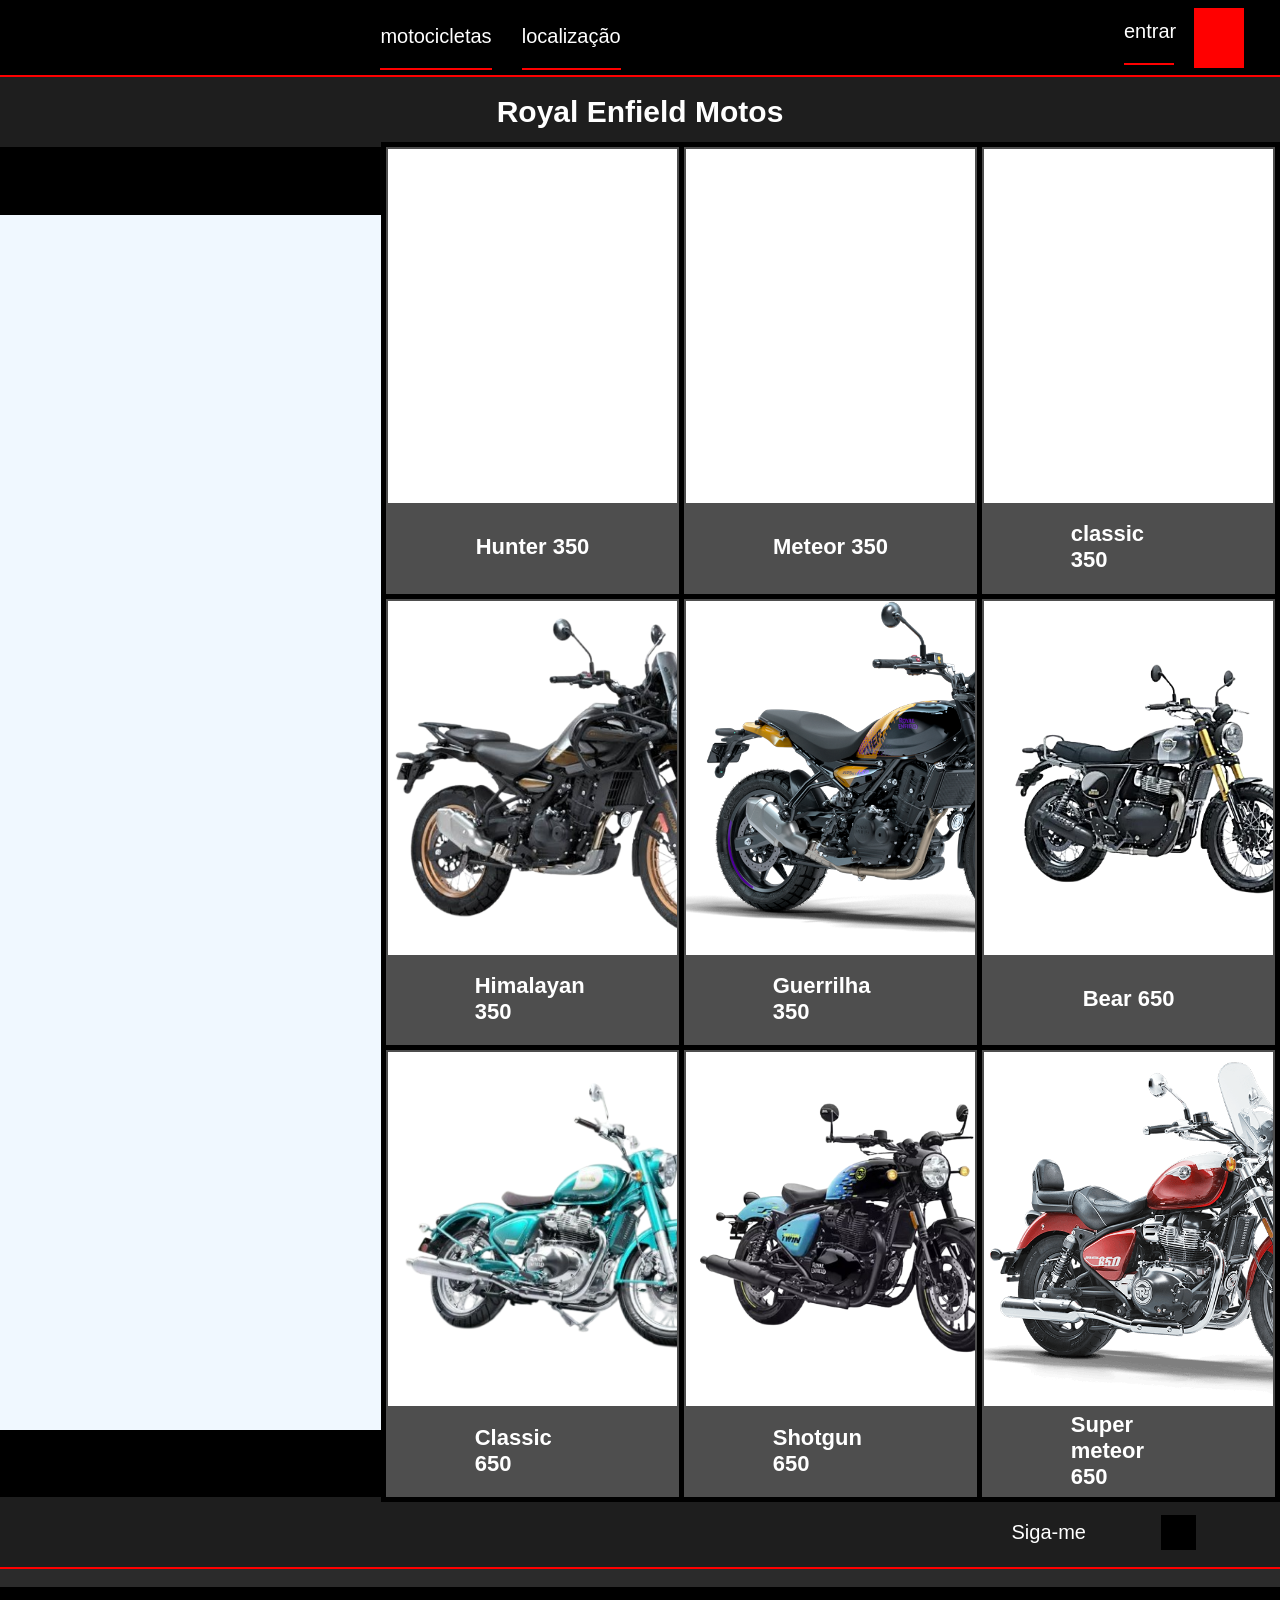
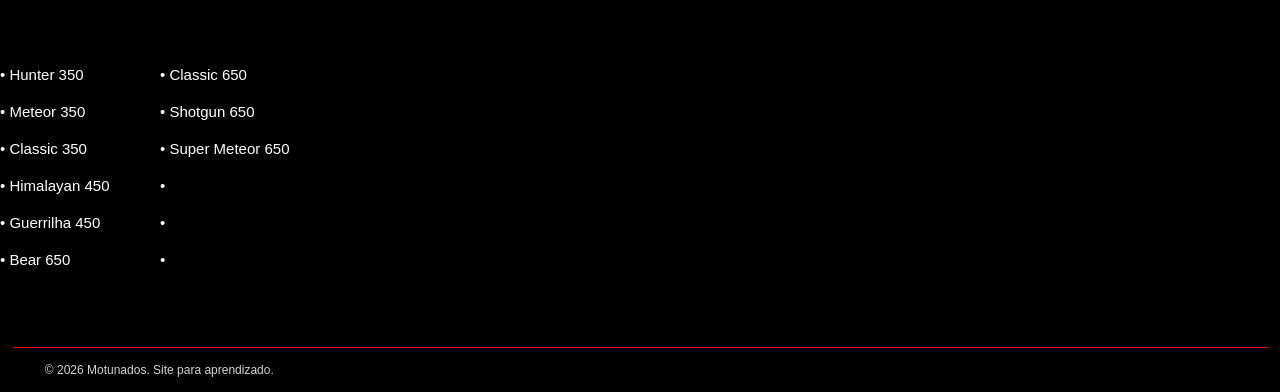
==== commit e7059590: "0109pt2" ====
--- a/index.html
+++ b/index.html
@@ -137,6 +137,7 @@
     </div>
     <div id="footer2">
         <div id="bloco1">
+
             <div id="b1_1">
                 <p class="p_bloco" onclick="window.location.href='motos/hunter.html'"> • Hunter 350 </p>
                 <p class="p_bloco" onclick="window.location.href='motos/meteor.html'"> • Meteor 350 </p>
@@ -160,8 +161,8 @@
     </div>
     <div id="footer3">
         <div id="footer3_text">
-            <div class="vazio"></div>
-            <p id="footer3_text_p">© 2026 Motunados. Todos os direitos reservados.</p>
+
+            <p id="footer3_text_p">© 2026 Motunados. Site para aprendizado.</p>
         </div>
     </div>
     <script src="script.js "></script>
--- a/style.css
+++ b/style.css
@@ -204,8 +204,9 @@
 #footer3 {
     width: 100%;
     height: 5vh;
-    background-color: black;
-    display: flex;
+    background-color: rgb(0, 0, 0);
+    display: flex;
+    justify-content: center;
 }
 
 #footer3::after {
@@ -247,7 +248,7 @@
 #bloco2 {
     width: 25%;
     height: 100%;
-    background-color: rgb(255, 255, 255);
+    background-color: rgb(0, 0, 0);
 }
 
 #bloco3 {
@@ -259,7 +260,7 @@
 #bloco4 {
     width: 25%;
     height: 100%;
-    background-color: aqua;
+    background-color: rgb(0, 0, 0);
 }
 
 .p_bloco {
@@ -290,6 +291,10 @@
 
 #footer3_text {
     display: flex;
+    align-items: center;
+    width: 93%;
+    height: 100%;
+    background-color: rgb(0, 0, 0);
 }
 
 #footer3_text_p {
@@ -298,11 +303,6 @@
     color: rgb(211, 211, 211);
     margin: 0px;
     width: 100%;
-    cursor: pointer;
-}
-
-#footer3_text_p:hover {
-    color: rgb(168, 168, 168);
 }
 
 #foot {
